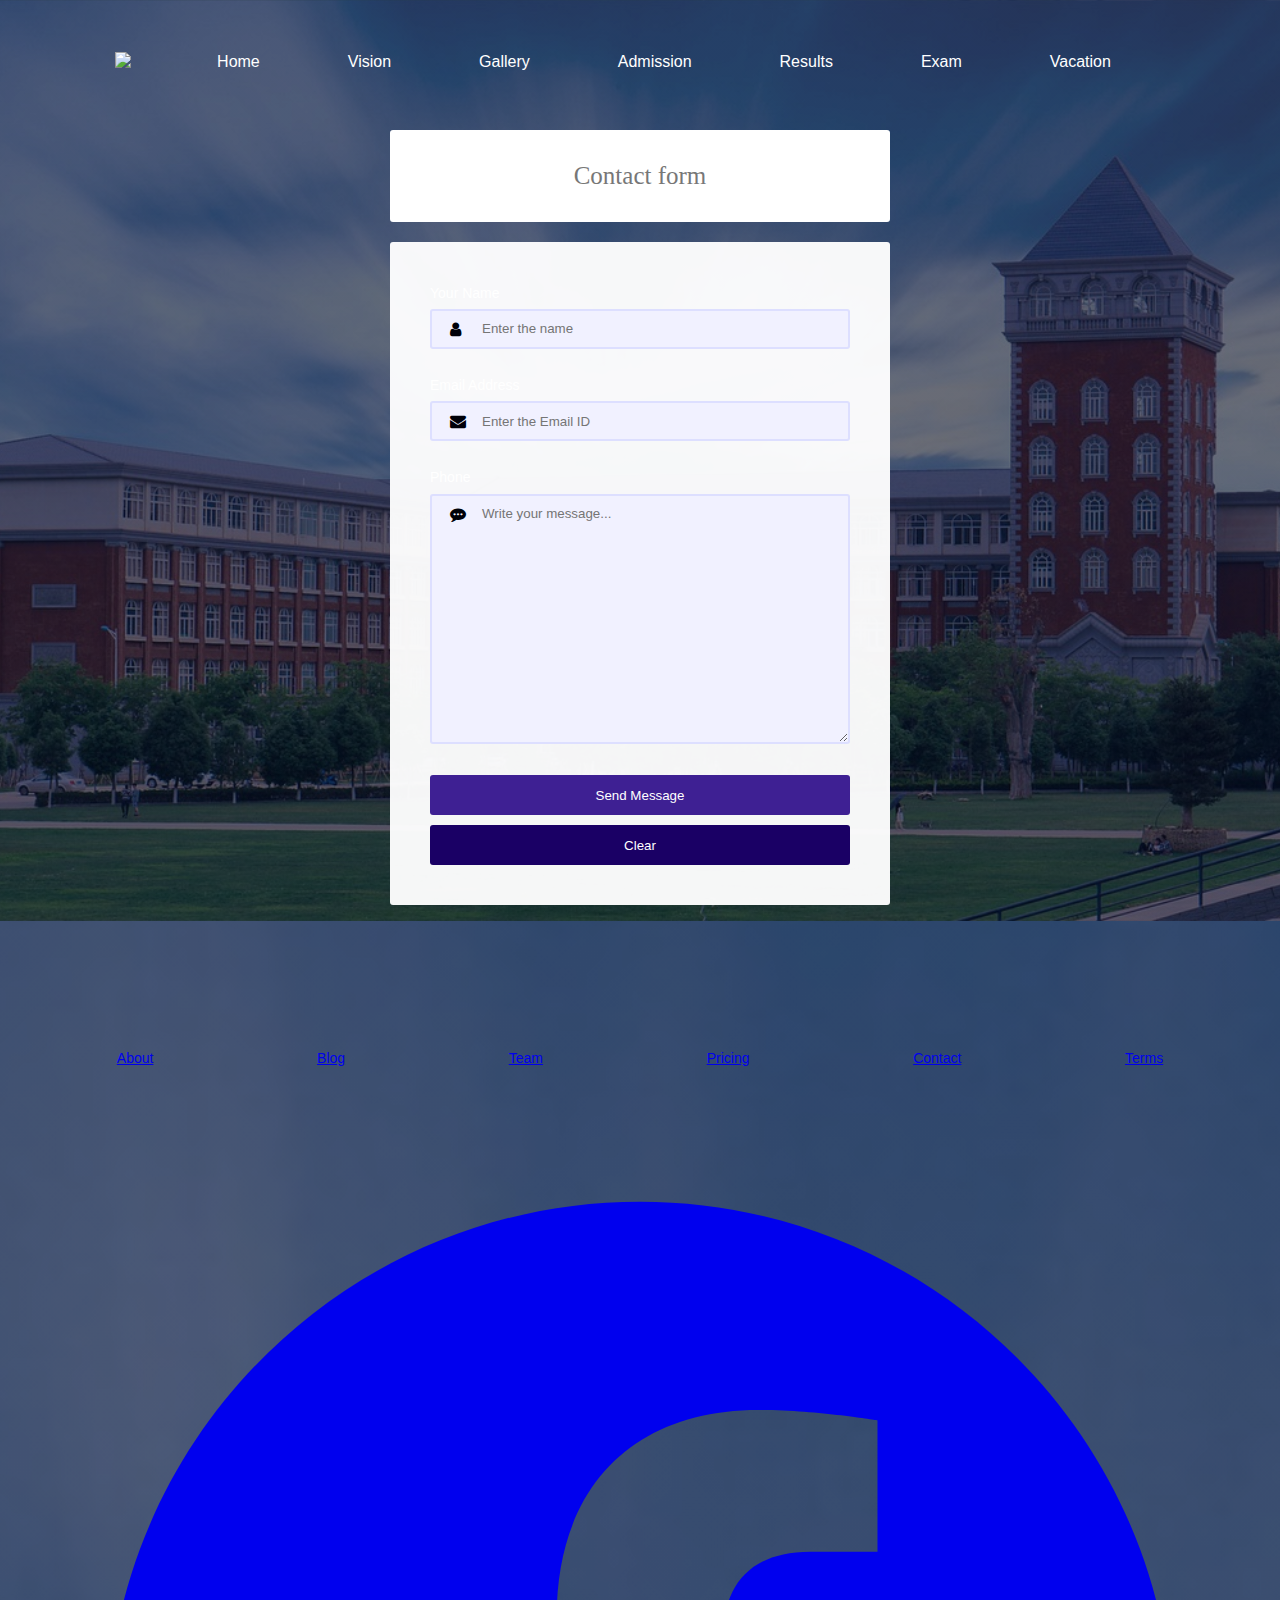
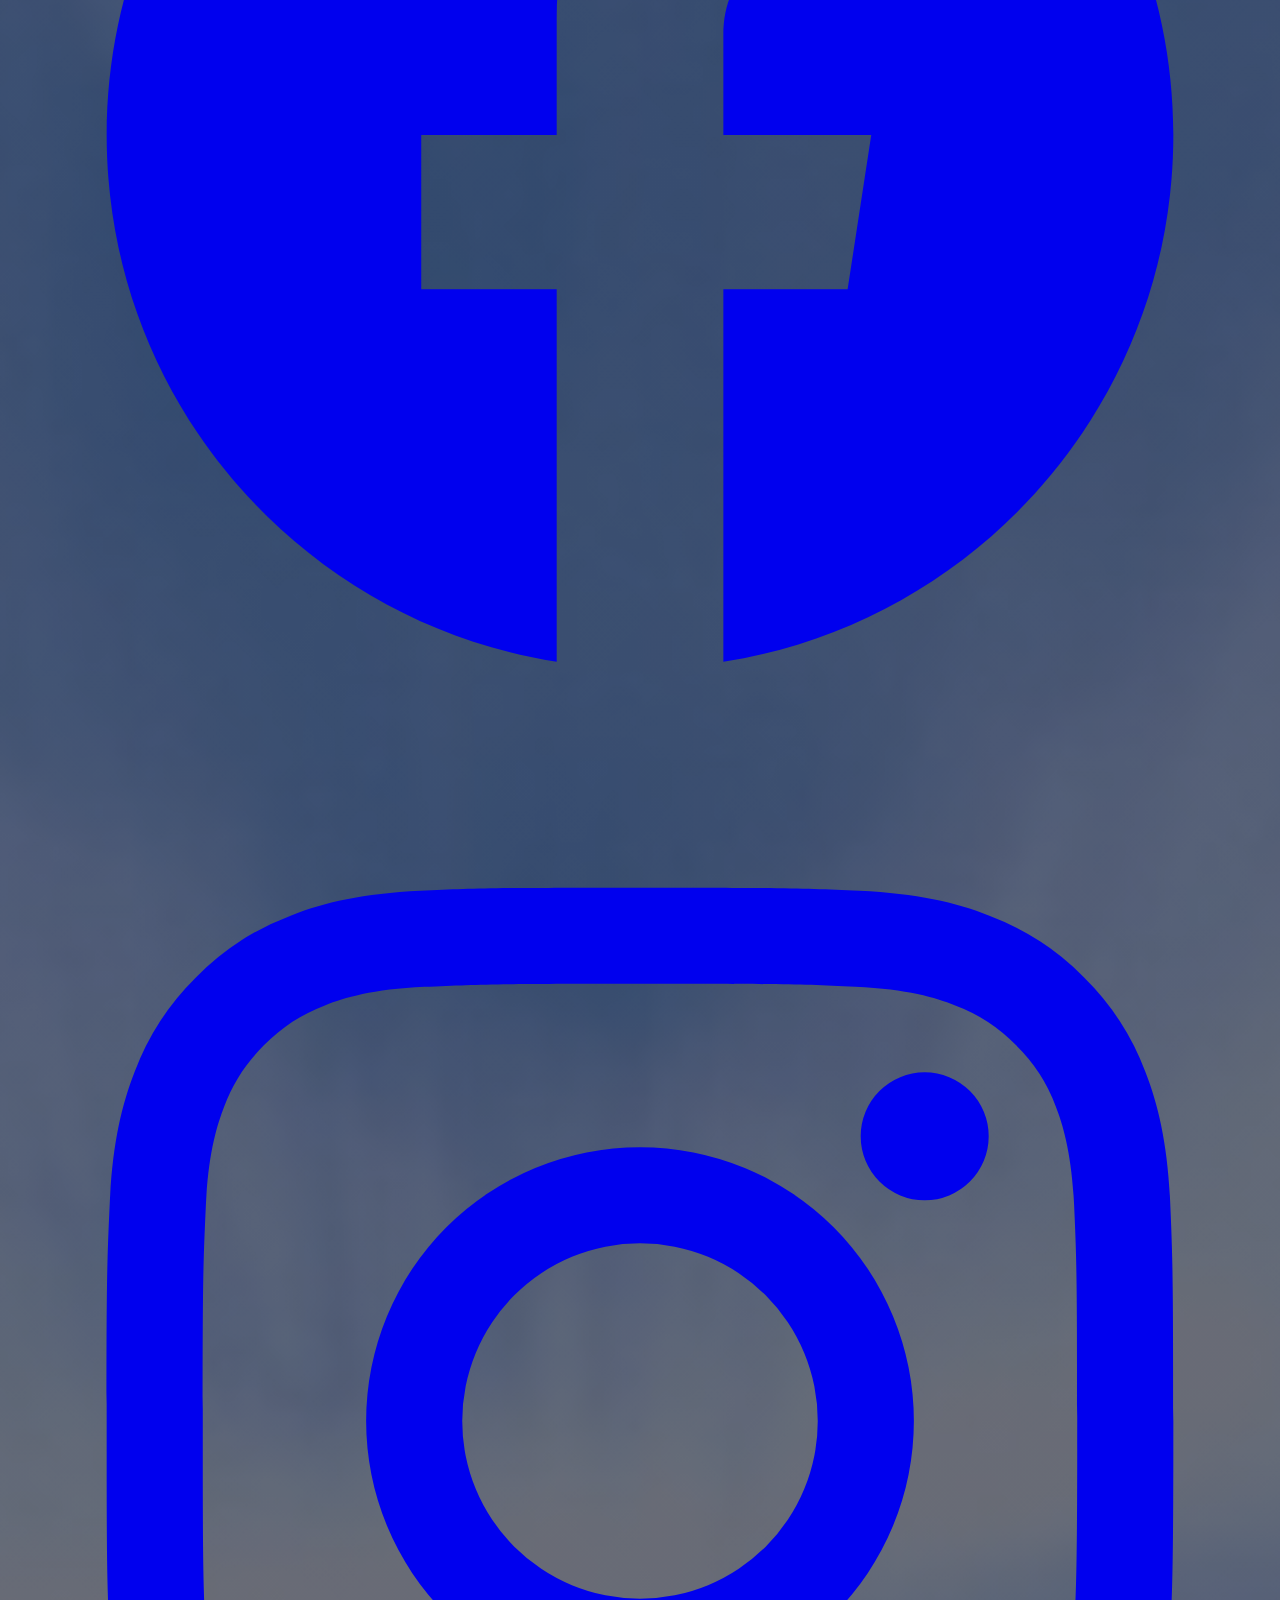
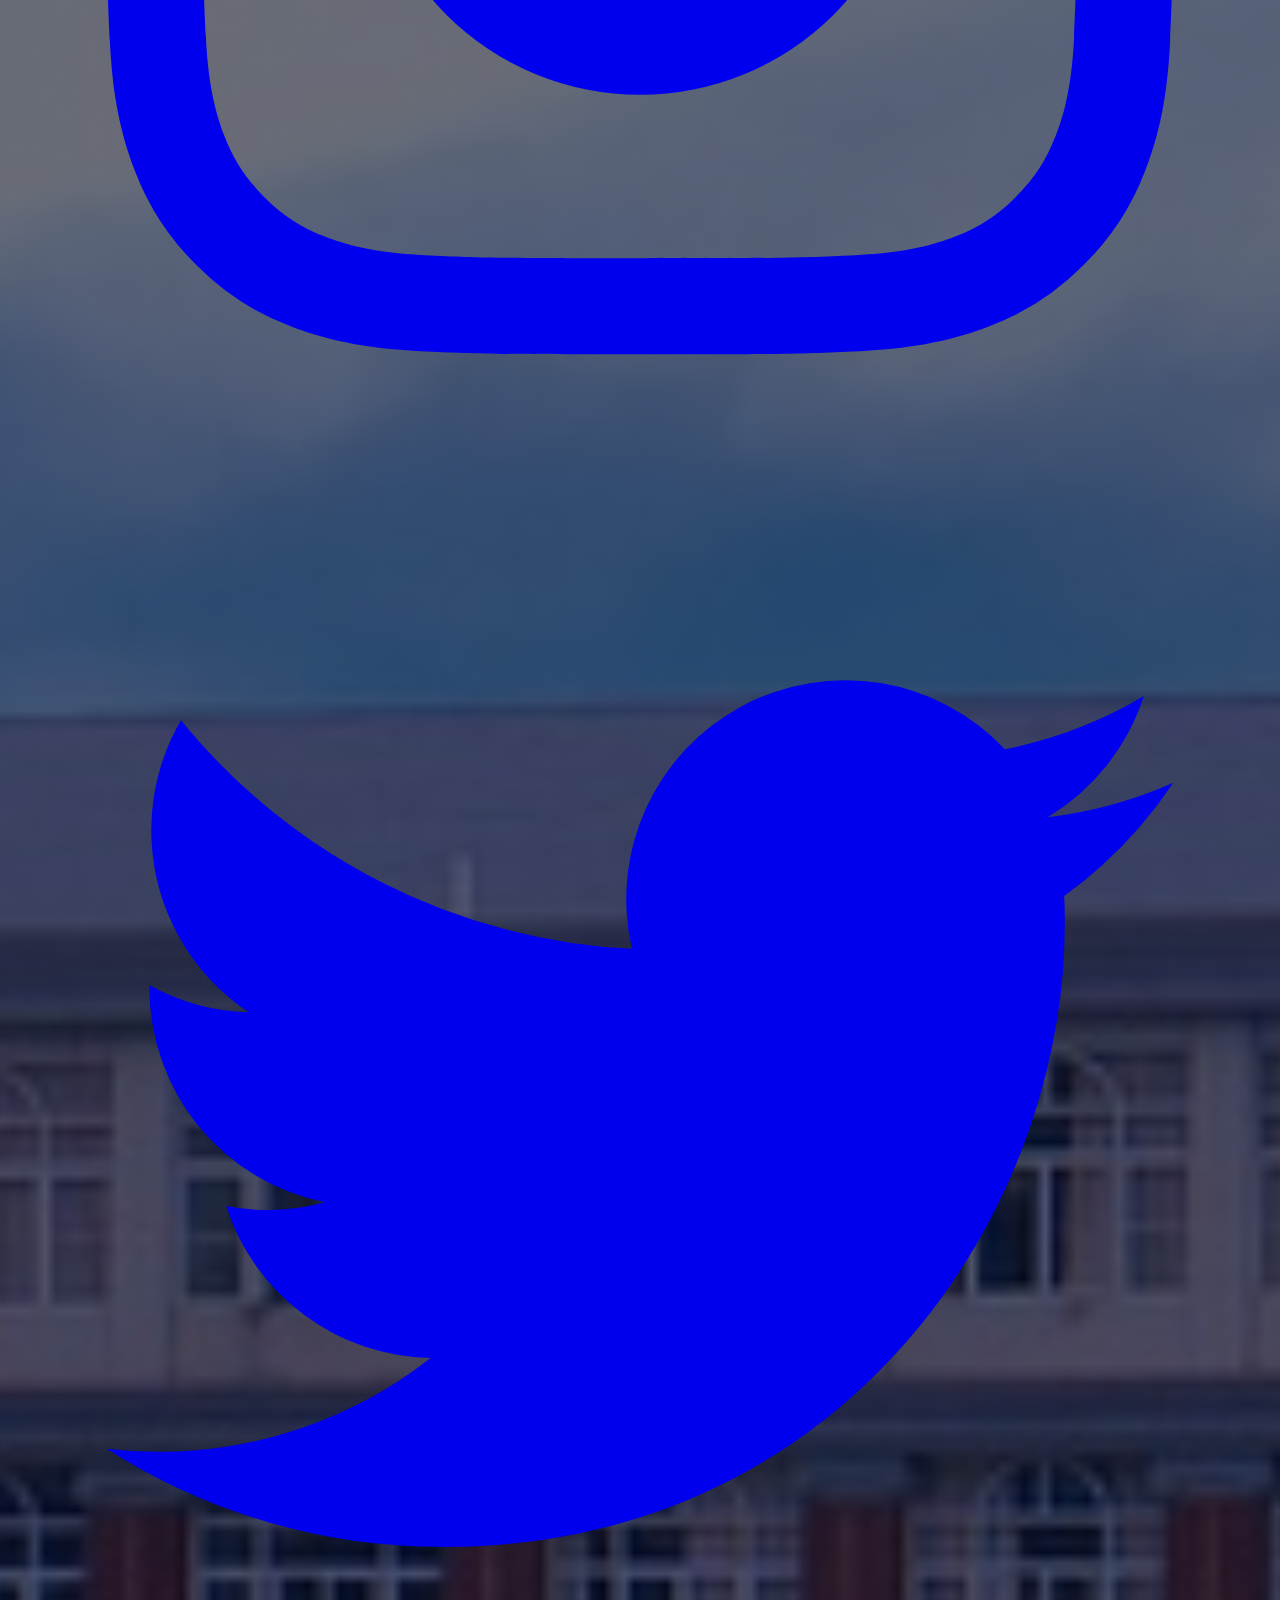
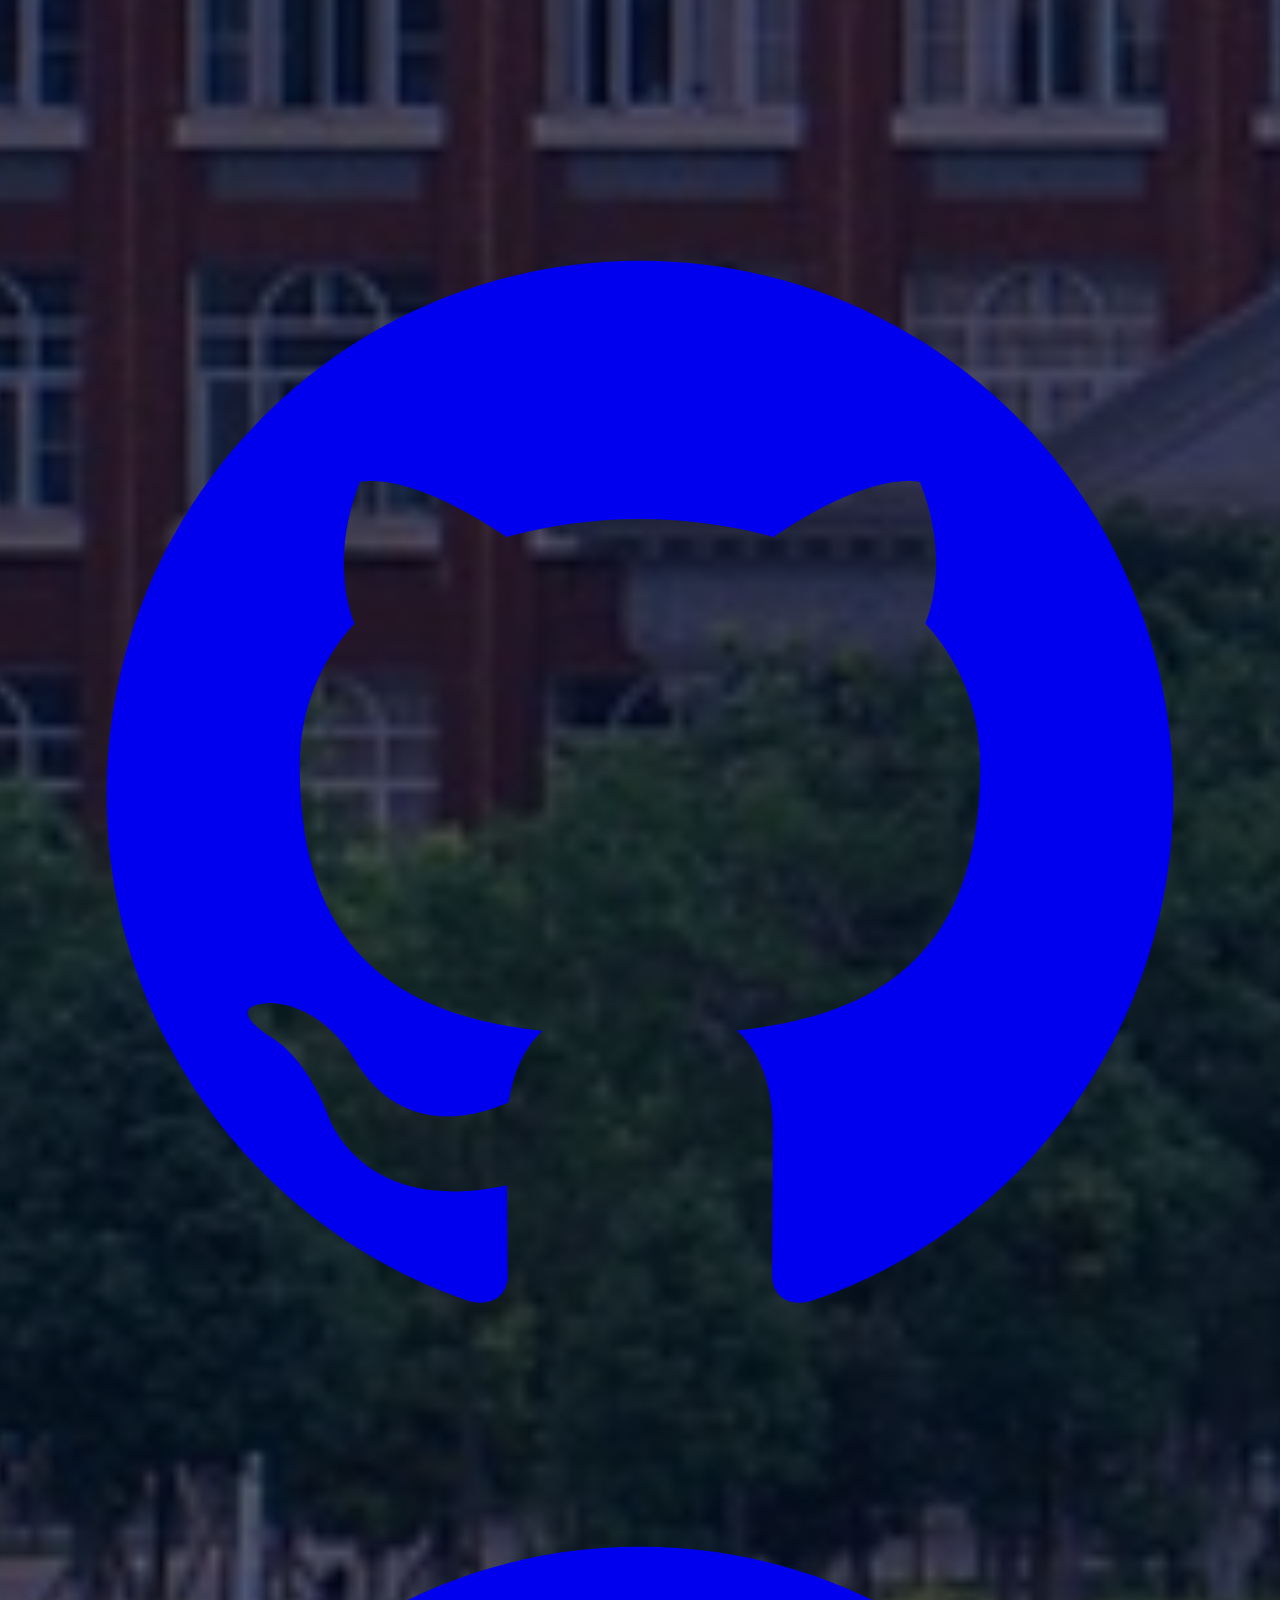
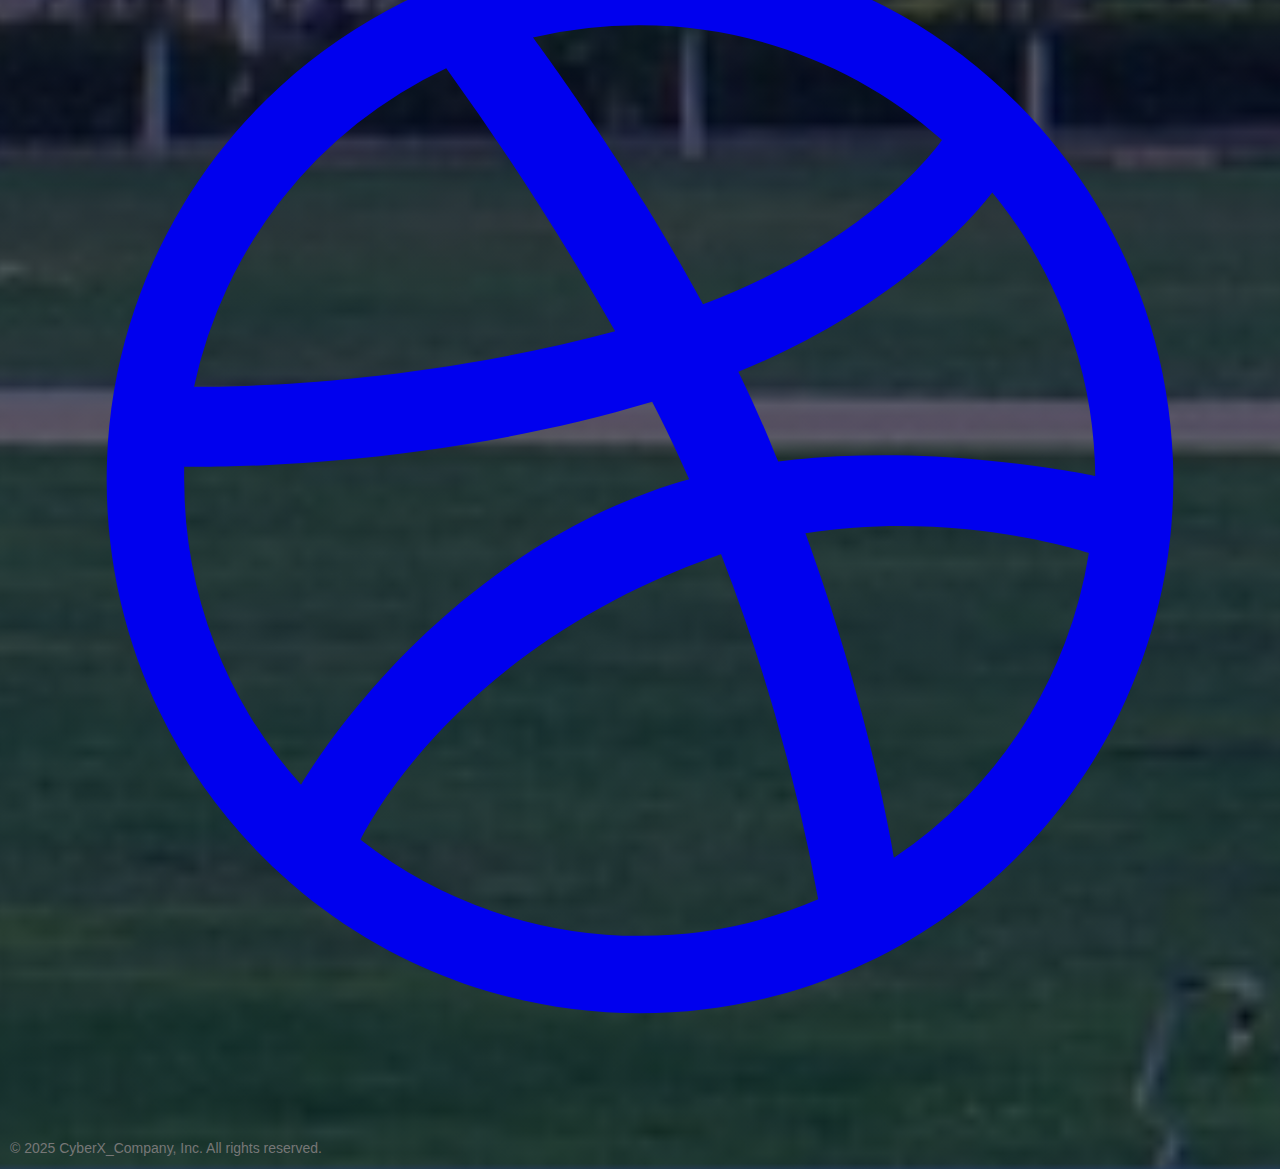
==== ContactUs.html @ 5e007b64 "Add files via upload" ====
<!DOCTYPE html>
<html lang="en">
<head>
    <meta charset="UTF-8">
    <meta http-equiv="X-UA-Compatible" content="IE=edge">
    <meta name="viewport" content="width=device-width, initial-scale=1.0">
    <title>Contact Us </title>
    <link rel="shortcut icon" href="image/favicon.ico" type="image/svg+xml">
    <link rel="stylesheet" href="https://cdnjs.cloudflare.com/ajax/libs/font-awesome/4.7.0/css/font-awesome.min.css">
	<script type="module" src="https://unpkg.com/ionicons@5.5.2/dist/ionicons/ionicons.esm.js"></script>
    <link rel="stylesheet" href="css/contact_style.css">
    <script src="https://cdn.tailwindcss.com"></script>
    <link rel="stylesheet" href="css/styles.css">
    <link rel="stylesheet" href="css/main_style.css">


</head>
<body>
    <section class="header">
        <nav>
            <a href="index.html"><img src="image/logo.png" id="logo-img"></a>
            
            <div class="nav-links" id="navLinks">

                <span class="icon" onclick="hidemenu()">&#10005;</span>
                <ul>
                    <ul class="nav-links">
                        <li> <a href="index.html"></i> Home</a></li>
                        <li><a href="Vision.html">Vision</a></li>
                        <li><a href="PhotoGallery.html">Gallery</a></li>
                        <li><a href="AdmissionGuidelines.html">Admission</a></li>
                        <li><a href="Results.html">Results</a></li>
                        <li><a href="ExaminationTimetable.html">Exam</a></li>
                        <li><a href="VacationandHolidays.html">Vacation</a></li>

                    </ul>
                </ul>
            </div> 
            <span class="icon" onclick="showmenu()">&#9776;</span>
        </nav>
        <div class="wrapper">
		<div class="r_form_wrap">
			
			<div class="title">
				<p>Contact form</p>
			</div>
			
			<!-- Admission from -->
			<div class="r_form">
				<form method="post" onsubmit="sendmail(); reset(); return false;">
					<div class="input_wrap">
						<label for="yourname">Your Name</label>
						<div class="input_item">
							<i class="fa fa-user" id="icon"></i>
							<input type="text" name="your name" class="input" id="yourname" placeholder="Enter the name" required>
						</div>
					</div>
					<div class="input_wrap">
						<label for="emailaddress">Email Address</label>
						<div class="input_item">
							<i class="fa fa-envelope" id="icon"></i>
							<input type="email" name="email address" class="input" id="emailaddress" placeholder="Enter the Email ID" required>
						</div>
					</div>

					<div class="input_wrap">
						<label for="phone">Phone</label>
						<div class="input_item">
							<i class="fa fa-commenting" id="icon"></i>
                            <textarea name="phone" class="mess" id="phone" placeholder="Write your message..." size="500"></textarea>
						</div>
					</div>
					
	
					<input type="submit" class="button" value="Send Message">
					<div ></div>
					<input type="reset" class="clear_ad" value="Clear">
					
				</form>
			</div>
        </div>
        </div>
    </section>

    <div class="none_div"></div>
   

    <!-- Foooter -->
<section class="bg-white">
    <div class="max-w-screen-xl px-4 py-12 mx-auto space-y-8 overflow-hidden sm:px-6 lg:px-8">
        <nav class="flex flex-wrap justify-center -mx-5 -my-2">
            <div class="px-5 py-2">
                <a href="#" class="text-base leading-6 text-gray-500 hover:text-gray-900">
                    About
                </a>
            </div>
            <div class="px-5 py-2">
                <a href="#" class="text-base leading-6 text-gray-500 hover:text-gray-900">
                    Blog
                </a>
            </div>
            <div class="px-5 py-2">
                <a href="#" class="text-base leading-6 text-gray-500 hover:text-gray-900">
                    Team
                </a>
            </div>
            <div class="px-5 py-2">
                <a href="#" class="text-base leading-6 text-gray-500 hover:text-gray-900">
                    Pricing
                </a>
            </div>
            <div class="px-5 py-2">
                <a href="#" class="text-base leading-6 text-gray-500 hover:text-gray-900">
                    Contact
                </a>
            </div>
            <div class="px-5 py-2">
                <a href="#" class="text-base leading-6 text-gray-500 hover:text-gray-900">
                    Terms
                </a>
            </div>
        </nav>
        <div class="flex justify-center mt-8 space-x-6">
            <a href="#" class="text-gray-400 hover:text-gray-500">
                <span class="sr-only">Facebook</span>
                <svg class="w-6 h-6" aria-hidden="true" fill="currentColor" viewBox="0 0 24 24">
                    <path fill-rule="evenodd" d="M22 12c0-5.523-4.477-10-10-10S2 6.477 2 12c0 4.991 3.657 9.128 8.438 9.878v-6.987h-2.54V12h2.54V9.797c0-2.506 1.492-3.89 3.777-3.89 1.094 0 2.238.195 2.238.195v2.46h-1.26c-1.243 0-1.63.771-1.63 1.562V12h2.773l-.443 2.89h-2.33v6.988C18.343 21.128 22 16.991 22 12z" clip-rule="evenodd"></path>
                </svg>
            </a>
            <a href="#" class="text-gray-400 hover:text-gray-500">
                <span class="sr-only">Instagram</span>
                <svg class="w-6 h-6" aria-hidden="true" fill="currentColor" viewBox="0 0 24 24">
                    <path fill-rule="evenodd" d="M12.315 2c2.43 0 2.784.013 3.808.06 1.064.049 1.791.218 2.427.465a4.902 4.902 0 011.772 1.153 4.902 4.902 0 011.153 1.772c.247.636.416 1.363.465 2.427.048 1.067.06 1.407.06 4.123v.08c0 2.643-.012 2.987-.06 4.043-.049 1.064-.218 1.791-.465 2.427a4.902 4.902 0 01-1.153 1.772 4.902 4.902 0 01-1.772 1.153c-.636.247-1.363.416-2.427.465-1.067.048-1.407.06-4.123.06h-.08c-2.643 0-2.987-.012-4.043-.06-1.064-.049-1.791-.218-2.427-.465a4.902 4.902 0 01-1.772-1.153 4.902 4.902 0 01-1.153-1.772c-.247-.636-.416-1.363-.465-2.427-.047-1.024-.06-1.379-.06-3.808v-.63c0-2.43.013-2.784.06-3.808.049-1.064.218-1.791.465-2.427a4.902 4.902 0 011.153-1.772A4.902 4.902 0 015.45 2.525c.636-.247 1.363-.416 2.427-.465C8.901 2.013 9.256 2 11.685 2h.63zm-.081 1.802h-.468c-2.456 0-2.784.011-3.807.058-.975.045-1.504.207-1.857.344-.467.182-.8.398-1.15.748-.35.35-.566.683-.748 1.15-.137.353-.3.882-.344 1.857-.047 1.023-.058 1.351-.058 3.807v.468c0 2.456.011 2.784.058 3.807.045.975.207 1.504.344 1.857.182.466.399.8.748 1.15.35.35.683.566 1.15.748.353.137.882.3 1.857.344 1.054.048 1.37.058 4.041.058h.08c2.597 0 2.917-.01 3.96-.058.976-.045 1.505-.207 1.858-.344.466-.182.8-.398 1.15-.748.35-.35.566-.683.748-1.15.137-.353.3-.882.344-1.857.048-1.055.058-1.37.058-4.041v-.08c0-2.597-.01-2.917-.058-3.96-.045-.976-.207-1.505-.344-1.858a3.097 3.097 0 00-.748-1.15 3.098 3.098 0 00-1.15-.748c-.353-.137-.882-.3-1.857-.344-1.023-.047-1.351-.058-3.807-.058zM12 6.865a5.135 5.135 0 110 10.27 5.135 5.135 0 010-10.27zm0 1.802a3.333 3.333 0 100 6.666 3.333 3.333 0 000-6.666zm5.338-3.205a1.2 1.2 0 110 2.4 1.2 1.2 0 010-2.4z" clip-rule="evenodd"></path>
                </svg>
            </a>
            <a href="#" class="text-gray-400 hover:text-gray-500">
                <span class="sr-only">Twitter</span>
                <svg class="w-6 h-6" aria-hidden="true" fill="currentColor" viewBox="0 0 24 24">
                    <path d="M8.29 20.251c7.547 0 11.675-6.253 11.675-11.675 0-.178 0-.355-.012-.53A8.348 8.348 0 0022 5.92a8.19 8.19 0 01-2.357.646 4.118 4.118 0 001.804-2.27 8.224 8.224 0 01-2.605.996 4.107 4.107 0 00-6.993 3.743 11.65 11.65 0 01-8.457-4.287 4.106 4.106 0 001.27 5.477A4.072 4.072 0 012.8 9.713v.052a4.105 4.105 0 003.292 4.022 4.095 4.095 0 01-1.853.07 4.108 4.108 0 003.834 2.85A8.233 8.233 0 012 18.407a11.616 11.616 0 006.29 1.84"></path>
                </svg>
            </a>
            <a href="#" class="text-gray-400 hover:text-gray-500">
                <span class="sr-only">GitHub</span>
                <svg class="w-6 h-6" aria-hidden="true" fill="currentColor" viewBox="0 0 24 24">
                    <path fill-rule="evenodd" d="M12 2C6.477 2 2 6.484 2 12.017c0 4.425 2.865 8.18 6.839 9.504.5.092.682-.217.682-.483 0-.237-.008-.868-.013-1.703-2.782.605-3.369-1.343-3.369-1.343-.454-1.158-1.11-1.466-1.11-1.466-.908-.62.069-.608.069-.608 1.003.07 1.531 1.032 1.531 1.032.892 1.53 2.341 1.088 2.91.832.092-.647.35-1.088.636-1.338-2.22-.253-4.555-1.113-4.555-4.951 0-1.093.39-1.988 1.029-2.688-.103-.253-.446-1.272.098-2.65 0 0 .84-.27 2.75 1.026A9.564 9.564 0 0112 6.844c.85.004 1.705.115 2.504.337 1.909-1.296 2.747-1.027 2.747-1.027.546 1.379.202 2.398.1 2.651.64.7 1.028 1.595 1.028 2.688 0 3.848-2.339 4.695-4.566 4.943.359.309.678.92.678 1.855 0 1.338-.012 2.419-.012 2.747 0 .268.18.58.688.482A10.019 10.019 0 0022 12.017C22 6.484 17.522 2 12 2z" clip-rule="evenodd"></path>
                </svg>
            </a>
            <a href="#" class="text-gray-400 hover:text-gray-500">
                <span class="sr-only">Dribbble</span>
                <svg class="w-6 h-6" aria-hidden="true" fill="currentColor" viewBox="0 0 24 24">
                    <path fill-rule="evenodd" d="M12 2C6.48 2 2 6.48 2 12s4.48 10 10 10c5.51 0 10-4.48 10-10S17.51 2 12 2zm6.605 4.61a8.502 8.502 0 011.93 5.314c-.281-.054-3.101-.629-5.943-.271-.065-.141-.12-.293-.184-.445a25.416 25.416 0 00-.564-1.236c3.145-1.28 4.577-3.124 4.761-3.362zM12 3.475c2.17 0 4.154.813 5.662 2.148-.152.216-1.443 1.941-4.48 3.08-1.399-2.57-2.95-4.675-3.189-5A8.687 8.687 0 0112 3.475zm-3.633.803a53.896 53.896 0 013.167 4.935c-3.992 1.063-7.517 1.04-7.896 1.04a8.581 8.581 0 014.729-5.975zM3.453 12.01v-.26c.37.01 4.512.065 8.775-1.215.25.477.477.965.694 1.453-.109.033-.228.065-.336.098-4.404 1.42-6.747 5.303-6.942 5.629a8.522 8.522 0 01-2.19-5.705zM12 20.547a8.482 8.482 0 01-5.239-1.8c.152-.315 1.888-3.656 6.703-5.337.022-.01.033-.01.054-.022a35.318 35.318 0 011.823 6.475 8.4 8.4 0 01-3.341.684zm4.761-1.465c-.086-.52-.542-3.015-1.659-6.084 2.679-.423 5.022.271 5.314.369a8.468 8.468 0 01-3.655 5.715z" clip-rule="evenodd"></path>
                </svg>
            </a>
        </div>
        <p class="mt-8 text-base leading-6 text-center text-gray-400">
            © 2025 CyberX_Company, Inc. All rights reserved.        </p>
    </div>
</section>
</body>
<script src=" https://smtpjs.com/v3/smtp.js"></script>
<script>
    function sendmail(){
		Email.send({}).then(
	message => alert("Your Message Is Successful - Team GGU")
);
		}
    </script>
<script>
    var navLinks= document.getElementById("navLinks");

function showmenu(){
    navLinks.style.right="0";
}   
function hidemenu(){
    navLinks.style.right="-200px";
}
</script>

</html>
---- css/contact_style.css ----
/* Cascading Style Sheets */
@font-face {
    font-family: myFirstFont;
    src: url(../Poppins/Poppins-Regular.ttf);
 }
 
    @font-face {
     font-family: bold;
     src: url(../Poppins/Poppins-Bold.ttf);
    }
 *{
    margin: 0;
    padding: 0;
    font-family: myFirstFont; 
    /* border: 1px solid yellow; */
 }
 
    /* Website Scrollerbar */
    body::-webkit-scrollbar {
      width: 5px !important;
      height: 5px !important;
  }
  body::-webkit-scrollbar-track {
      background: #3838387c !important;
  }
  body::-webkit-scrollbar-thumb {
      background-color: #e0120ba4 !important;
      border: 1px solid #ff020279 !important;
      border-radius: 1px !important;
  }
 
  .mess::-webkit-scrollbar {
      width: 5px !important;
      height: 5px !important;
  }
  .mess::-webkit-scrollbar-track {
      background: #3838387c !important;
  }
  .mess::-webkit-scrollbar-thumb {
      background-color: #e0120ba4 !important;
      border: 1px solid #ff020279 !important;
      border-radius: 1px !important;
  }
 
 
 
 .header{
    min-height: 100vh;
    width: 100%;
    background-image: linear-gradient(rgba(4,9,30,0.6),rgba(4,9,30,0.6)),url(../image/background.jpg);
    background-position: center;
    background-size: cover;
    position: relative;
 }
 nav{
    display: flex;
    padding: 2% 6%;
    justify-content: space-between;
    align-items: center;
 }
 nav img{
    width: 150px;
 }
 .nav-links{
    flex: 1;
    text-align: right;
    
 }
 .nav-links ul li{
    list-style: none;
    display: inline-block;
    padding: 8px 12px;
    position: relative;
    
 }
 .nav-links a{
    color: #fff;
    text-decoration: none;
    font-size: 16px;
    
 }
 .nav-links ul li::after{
    content: '';
    width: 0%;
    height: 2px;
    background: #ff0000;
    display: block;
    margin: auto;
    transition: 0.5s;
    
 }
 .nav-links ul li:hover::after{
    width: 100%;
    
 }
 
 .icon{
    display:none;
 }
 
 /* Remove outline of all elements on focus */
 *:focus {
    outline: 0;
 }
 
 body {
    min-height: 100vh;
    width: 100%;
    background-image: linear-gradient(rgba(4,9,30,0.6),rgba(4,9,30,0.6)),url(../image/background.jpg);
    background-position: center;
    background-size: cover;
    position: relative;
    font-family: myFirstFont;
 }
 :root{
 --white: #fff;
 --text-clr: #000024;
 --primary: #3e2093;
 --secondary: #000008;
 /* --secondary: #c0c1d2; */
 --input-bg: #f1f1ff;
 --btn-hvr: #1a0065;
 --tra: rgba(255, 255, 255, 0.959);
 /* --tra: rgba(255, 255, 255, 0.863); */
 --bordcolor:rgba(0, 26, 255, 0.082);
 /* --bordcolor:rgba(51, 61, 148, 0.521); */
 }
 
 *{
 margin: 0;
 padding: 0;
 box-sizing: border-box;
 outline: none;
 font-family: myFirstFont;
 }
 
 body{
 font-size: 14px;
 color: var(--text-clr);
 }
 
 .wrapper{
 width: 100%;
 padding: 0 10px;
 margin-top: 20px;
 display: flex;
 justify-content: center;
 }
 
 .r_form_wrap{
 width: 500px;
 max-width: 100%;
 }
 
 .r_form_wrap .title{
 padding: 25px;
 background: var(--white);
 border-radius: 3px;
 margin-bottom: 20px;
 
 }
 
 .r_form_wrap .title p{
 font-size: 25px;
 text-align: center;
 font-family: bold;
 }
 
 .r_form{
 padding: 40px;
 border-radius: 3px;
 background: var(--tra);
 }
 
 .r_form .input_wrap{
 width: 100%;
 margin-bottom: 25px;
 }
 
 .r_form .input_wrap label{
 display: block;
 margin-bottom: 5px;
 }
 
 .r_form .input_wrap .input_item{
 position: relative;
 width: 100%;
 }
 
 .r_form .input_wrap .input_item .input{
 width: 100%;
 border-radius: 3px;
 height: 40px;
 border: 2px solid var(--input-bg);
 background: var(--input-bg);
 padding: 10px 20px;
 padding-left: 50px;
 transition: 0.5s ease;
 color: var(--secondary);
 border-color: var(--bordcolor);
 }
 
 .r_form .input_wrap .input_item .input:focus{
 border-color: var(--primary);
 }
 
 .r_form .input_wrap .input_item .icon{
 position: absolute;
 top: 12px;
 left: 20px;
 color: var(--secondary);
 font-size: 16px;
 }
 #icon{
 position: absolute;
 top: 12px;
 left: 20px;
 color: var(--secondary);
 font-size: 16px;
 }
 .mess{
 width: 100%;
 border-radius: 3px;
 height: 250px;
 border: 2px solid var(--input-bg);
 background: var(--input-bg);
 padding: 10px 20px;
 padding-left: 50px;
 transition: 0.5s ease;
 color: var(--secondary);
 border-color: var(--bordcolor);
 }
 .mess:focus{
    border-color: var(--primary);
 }
 .button{
 width: 100%;
 border: 0;
 background: var(--primary);
 padding: 10px;
 border-radius: 3px;
 height: 40px;
 color: var(--white);
 cursor: pointer;
 transition: 0.5s ease;
 }
 
 .button:hover{
 border-color: var(--btn-hvr);
 }
 
 .clear_ad{
    margin-top: 10px;
  width: 100%;
  border: 0;
  background: var(--btn-hvr);
  padding: 10px;
  border-radius: 3px;
  height: 40px;
  color: var(--white);
  cursor: pointer;
  transition: 0.5s ease;
  }
  
    .clear_ad:hover{
  background: var(--primary);
  }
 /* Align items to center of the 'div' with the class 'center' */
 .center {
    text-align: center;
 }
 .none_div{
     height: 100px;
     width: 100px;
 }
 
 @media (max-width: 700px) {
 
    *{
        overflow-x: hidden;
        margin: 0;
        padding: 0;
    
    }
 
    #logo-img{
        padding: 10px;
    }
 
    .nav-links ul li{
        display: block;
    }
    .nav-links{
        position: absolute;
        background: #f44336;
        height: 100vh;
        width: 200px;
        top: 0%;
        right: -200px;
        text-align: left;
        z-index: 2;
        transition: 1s;
    }
    .icon{
        display: block;
        color: #fff;
        margin: 10px;
        font-size: 25px;
        cursor: pointer;
    }
    .nav-links ul{
        padding: 30px;
    }
    .container{
        padding: 12px 24px 24px 24px;
        /* padding: 25px; */
        margin: 45px 25px;
    }
    .c_from{
        margin-top: 15px;
    }
    
}
---- css/styles.css ----
:root {
    --primary-color: #2c3e50;
    --secondary-color: #3498db;
    --accent-color: #e74c3c;
    --text-color: #333;
}


* {
    margin: 0;
    padding: 0;
    box-sizing: border-box;
    font-family: 'Segoe UI', sans-serif;
}

.header {
    background: var(--primary-color);
    color: white;
    padding: 1rem;
}

.navbar {
    background: #34495e;
    padding: 1rem;
    position: sticky;
    top: 0;
}

.nav-links {
    display: flex;
    justify-content: center;
    gap: 2rem;
    list-style: none;
}

.nav-links a {
    color: white;
    text-decoration: none;
    transition: color 0.3s;
}

.banner {
    background: linear-gradient(rgba(0,0,0,0.7), rgba(0,0,0,0.7)), url('campus.jpg');
    height: 60vh;
    background-size: cover;
    display: flex;
    align-items: center;
    justify-content: center;
}

.course-grid {
    display: grid;
    grid-template-columns: repeat(auto-fit, minmax(250px, 1fr));
    gap: 2rem;
    padding: 2rem;
}

/* Add more styles for other pages */


body {
    font-family: Arial, sans-serif;
    line-height: 1.6;
}

header {
    background: #002147;
    color: white;
    padding: 1rem;
}

nav {
    display: flex;
    justify-content: space-between;
    align-items: center;
    max-width: 1200px;
    margin: 0 auto;
}

.logo img {
    height: 60px;
}


.nav-links li {
    margin-left: 2rem;
}



main {
    max-width: 1200px;
    margin: 2rem auto;
    padding: 0 1rem;
}

footer {
    background: #002147;
    color: white;
    text-align: center;
    padding: 1rem;
    margin-top: 2rem;
}


/* Responsive Design */
@media (max-width: 768px) {
    .nav-links {
        display: none;
    }
    
    /* Add mobile menu toggle here */
}
/* Sports Page */
.sports-section {
    display: grid;
    grid-template-columns: repeat(auto-fit, minmax(300px, 1fr));
    gap: 2rem;
}

.sport-card {
    border: 1px solid #ddd;
    padding: 1rem;
    border-radius: 8px;
}

/* Contact Page */
.contact-container {
    display: grid;
    grid-template-columns: 1fr 2fr;
    gap: 2rem;
}

.contact-form input,
.contact-form textarea {
    width: 100%;
    margin-bottom: 1rem;
    padding: 0.5rem;
}

/* Achievement Page */
.achievement-grid {
    display: grid;
    grid-template-columns: repeat(auto-fit, minmax(250px, 1fr));
    gap: 1.5rem;
}

.achievement-card {
    text-align: center;
    padding: 1rem;
    background: #f9f9f9;
}
---- css/main_style.css ----
/* Cascading Style Sheets */

 *{
    margin: 0;
    padding: 0;
    /* border: 1px solid yellow; */
}

@font-face {
    font-family: myFirstFont;
    src: url(../Poppins/Poppins-Regular.ttf);
}
    @font-face {
    font-family: bold;
    src: url(../Poppins/Poppins-Bold.ttf);
}

@font-face {
    font-family: secound;
    src: url(../Poppins/Poppins-Bold.ttf);
}

h1{
    font-family: bold;
}

body{
    font-family: myFirstFont,Verdana, Geneva, Tahoma, sans-serif;
    cursor:default;
}

    /* Website Scrollerbar */
    body::-webkit-scrollbar {
        width: 5px !important;
        height: 5px !important;
    }
    body::-webkit-scrollbar-track {
        background: #3838387c !important;
    }
    body::-webkit-scrollbar-thumb {
        background-color: #e0120ba4 !important;
        border: 1px solid #ff020279 !important;
        border-radius: 1px !important;
    }

.header{
    min-height: 100vh;
    width: 100%;
    background-image: linear-gradient(rgba(4,9,30,0.6),rgba(4,9,30,0.6)),url(../image/background.jpg);
    background-position: center;
    background-size: cover;
    position: relative;
}
nav{
    display: flex;
    padding: 2% 6%;
    justify-content: space-between;
    align-items: center;
}
nav img{
    width: 150px;
}
.nav-links{
    flex: 1;
    text-align: right;
    
}
.nav-links ul li{
    list-style: none;
    display: inline-block;
    padding: 8px 12px;
    position: relative;
    
}
.nav-links a{
    color: #fff;
    text-decoration: none;
    font-size: 16px;
    
}
.nav-links ul li::after{
    content: '';
    width: 0%;
    height: 2px;
    background: #ff0000;
    display: block;
    margin: auto;
    transition: 0.5s;
    
}
.nav-links ul li:hover::after{
    width: 100%;
    
}
.text-box{
    width: 90%;
    color: #fff;
    position:absolute;
    top: 30%;
    left: 50%;
    transform: translate(-50%,50%);
    text-align: center;
}
.text-box h1{
    font-size: 62px;
    font-weight: bold;

}
.text-box p{
    margin: 10px 0 40px;
    font-size: 14px;
    color: #fff;
    
}
.hero-btn{
    display: inline-block;
    text-decoration: none;
    color: yellow;
    border: 2px solid yellow;
    padding: 12px 34px;
    font-size: 13px;
    background: transparent;
    position: relative;
    cursor: pointer;
    border-radius: 5px;
}
.hero-btn:hover{
    color: black;
    border: 2px solid yellow;
    background:yellow;
    transition: 0.5s;
}

.icon{
    display:none;
}

/* Course */

 .course{
    width: 90%;
    margin: auto;
    text-align: center;
    padding-top: 100px;
}
h1{
    font-size: 46px;
    font-weight: 300;
}
p{
    color:#777;
    font-size: 14px;
    font-weight: 300;
    line-height: 22px;
    padding: 10px;
}
.row{
    margin-top: 5%;
    display: flex;
    justify-content: space-between;
}
.course-col{
    flex-basis: 31%;
    background: #fff3f3;
    border-radius: 10px;
    margin-bottom:5%;
    padding: 20px 12px;
    box-sizing: border-box;
    transition: 0.5s;
}
h3{
    text-align: center;
    font-weight: 600;
    margin: 10px 0px;
}
.course-col:hover{
    box-shadow: 10px 10px 24px 0px rgba(0,0,0,0.4);
}


    /*Campus*/


.campus{
    width: 80%;
    margin: auto;
    text-align: center;
    padding-top: 50px;
}
.campus-col{
    flex-basis: 32%;
    border-radius: 10px;
    margin-bottom: 30px;
    position: relative;
    overflow: hidden;
}
.campus-col img{
    width: 100%;
    display: block;
}
.layer{
    background: transparent;
    height: 100%;
    width: 100%;
    position: absolute;
    top: 0%;
    left: 0%;
    transition: 0.5s;
}

.layer:hover{
    background: rgba(0, 245, 253, 0.534);

    /* rgba(253, 0, 0, 0.7); */
}

.layer h3{
    width: 100%;
    font-weight: 500;
    color: #fff;
    font-size: 26px;
    bottom: 0%;
    left: 50%;
    transform: translate(-50%);
    position: absolute;
    opacity: 0;
    transition: 0.5s;
}

.layer:hover h3{
    opacity: 1;
    bottom: 49%;
}

/* Facilities */

.facilities{
    width: 80%;
    margin: auto;
    text-align: center;
    padding-top: 50px;
}

.facilities-col{
    flex-basis: 31%;
    border-radius: 10px;
    margin-bottom: 5%;
    text-align: left;
}
.facilities-col img{
    width: 100%;
    border-radius: 10px;
    transition: 0.5s;
}
.facilities-col p{
    padding: 0%;
}

.facilities-col h3{
    margin-top: 16px;
    margin-bottom: 15px;
    text-align: left;
}

.facilities-col img:hover{
    box-shadow: 3.5px 5px 15px 10px rgba(0, 0, 0, 0.308);
}

/* Call To Action */

.ctn{
    margin: 100px auto;
    width: 80%;
    background-image: linear-gradient(rgba(0,0,0,0.5),rgba(0,0,0,0.5)), url(../image/banner_ggu.jpg);
    background-position: center;
    background-size: cover;
    border-radius: 10px;
    text-align: center;
    padding: 100px 0;
    transition: 0.5s;
}
.ctn h1{
    color: #fff;
    margin-bottom: 40px;
    padding: 0;
}
.ctn:hover{
    margin: 100px auto;
    width: 80%;
    background-image:linear-gradient(rgba(0,0,0,0.3),rgba(0,0,0,0.3)),url(../image/banner_ggu.jpg);
    background-position: center;
    background-size: cover;
    border-radius: 10px;
    padding: 100px 0;
    box-shadow: 10px 10px 24px 0px rgba(0, 0, 0, 0.664);
}


/* Footer */

.footer{
    width: 100%;
    text-align: center;
    padding: 30px 0;
    margin-top: -50px;
}

.footer h4{
    margin-bottom: 25px;
    margin-top: 20px;
    font-weight: 600;
} 

/* Media query for responsive */

@media (max-width: 700px) {

    *{
        overflow-x: hidden;
        margin: 0;
        padding: 0;
    
    }
    #logo-img {
        max-width: 150px;
        height: auto;
    }
    
    
    .text-box h1{
       font-size: 30px;
       font-weight: bold;
    }
    .text-box p{
        font-size: 12px;
    }
    .nav-links ul li{
        display: block;
    }
    .nav-links{
        position: absolute;
        background: #f44336;
        height: 100vh;
        width: 200px;
        top: 0%;
        right: -200px;
        text-align: left;
        z-index: 2;
        transition: 1s;
    }
    .icon{
        display: block;
        color: #fff;
        margin: 10px;
        font-size: 25px;
        cursor: pointer;
    }
    .nav-links ul{
        padding: 30px;
    }

    /*Course in Media query*/
   
    .course-col{
        margin: 10px 10px;
    }
    .row{
        flex-direction: column;  
    }   
    .course-col:hover{
        box-shadow: 3px 3px 0.5px 0.5px rgba(0, 0, 0, 0.486);
    }
        /* Facilities */
    .facilities-col img:hover{
        box-shadow:none;
    }

    /* Call To Action in Media query*/
    .ctn h1{
        font-size: 24px;
    }
}

/* Media query is Close*/
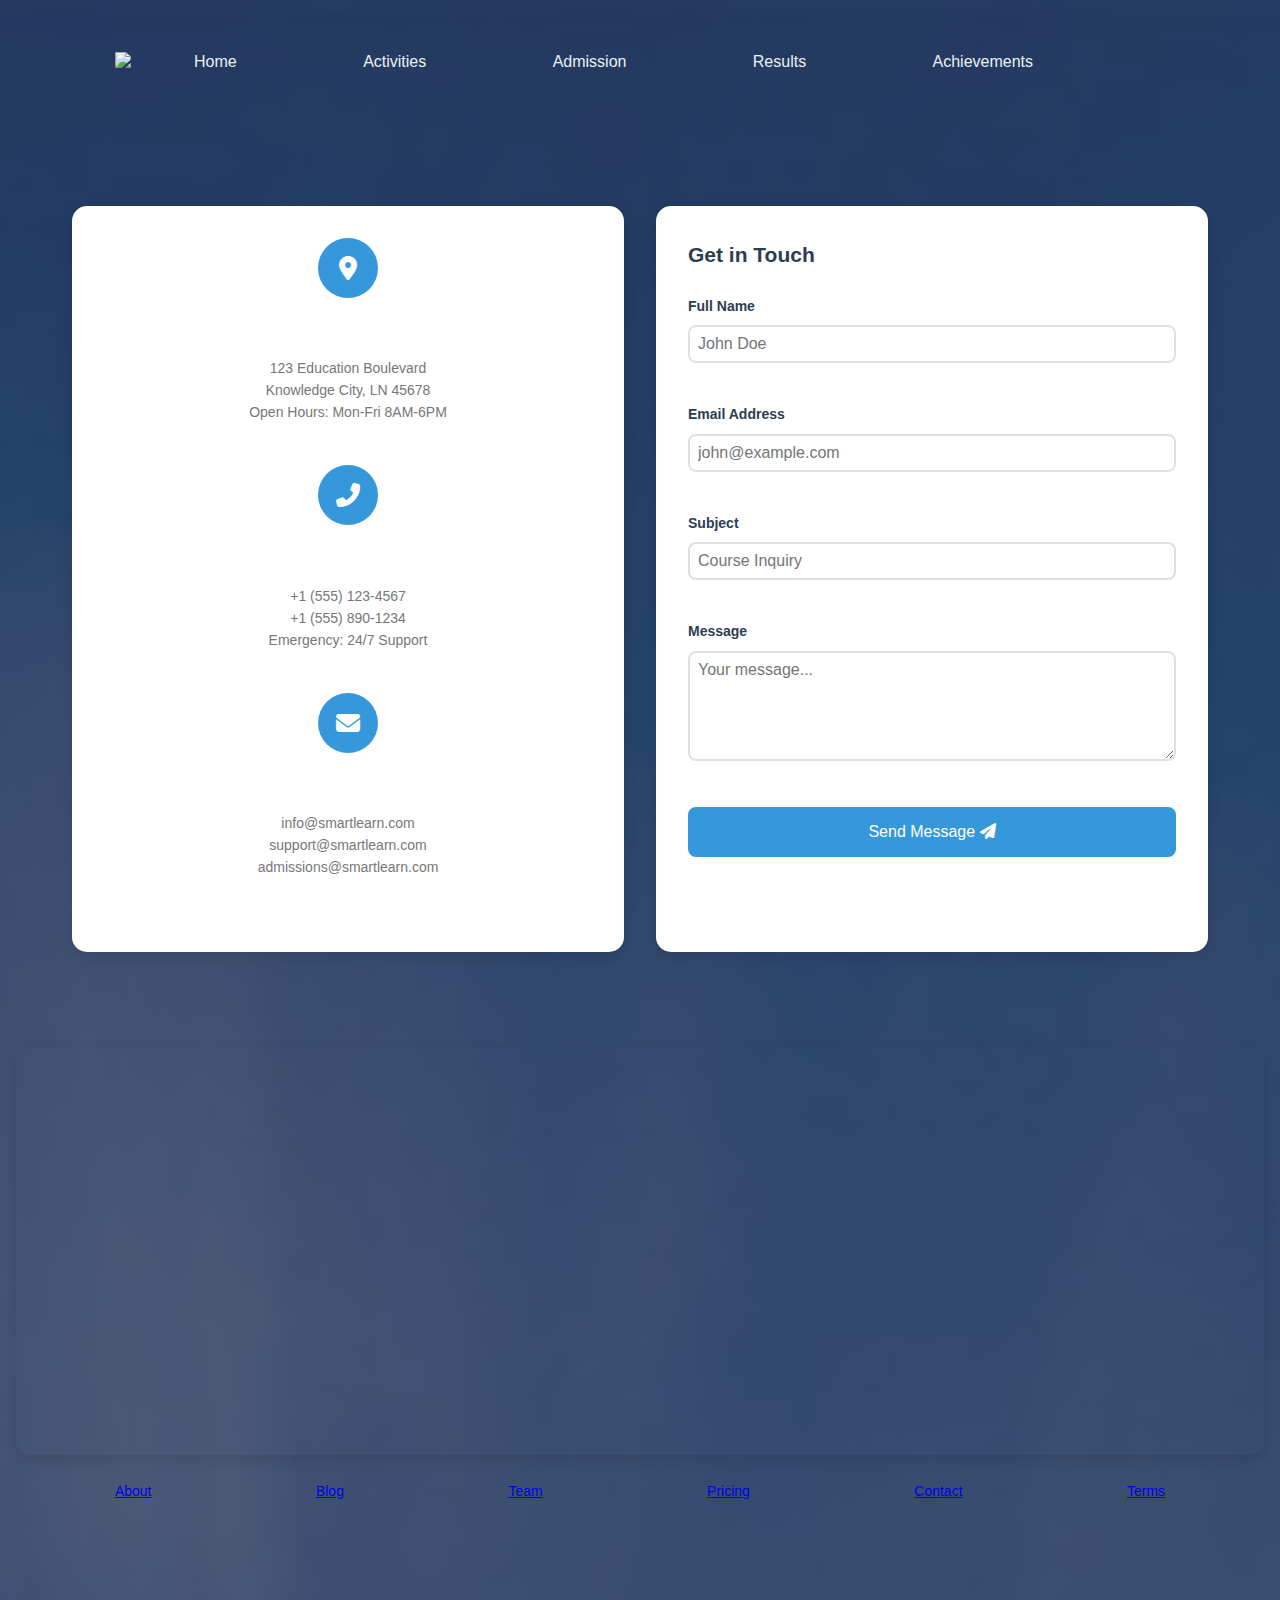
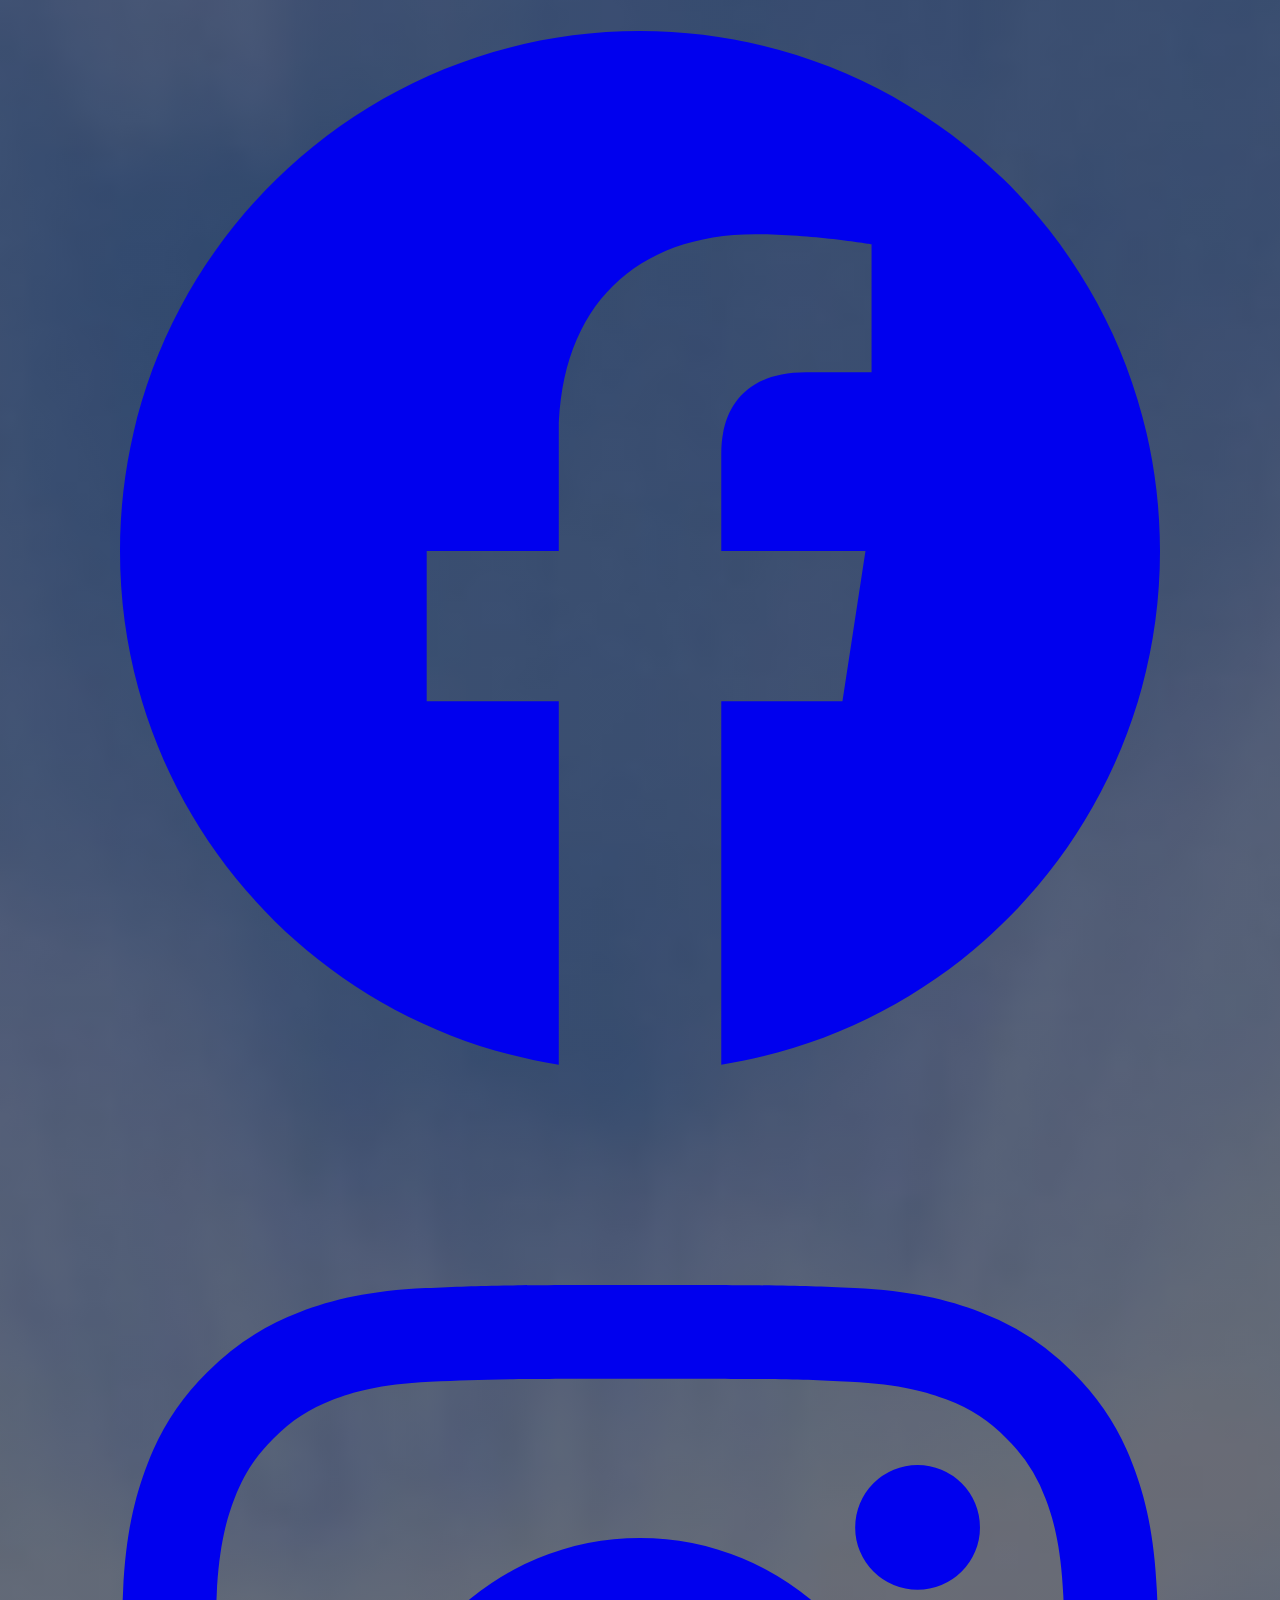
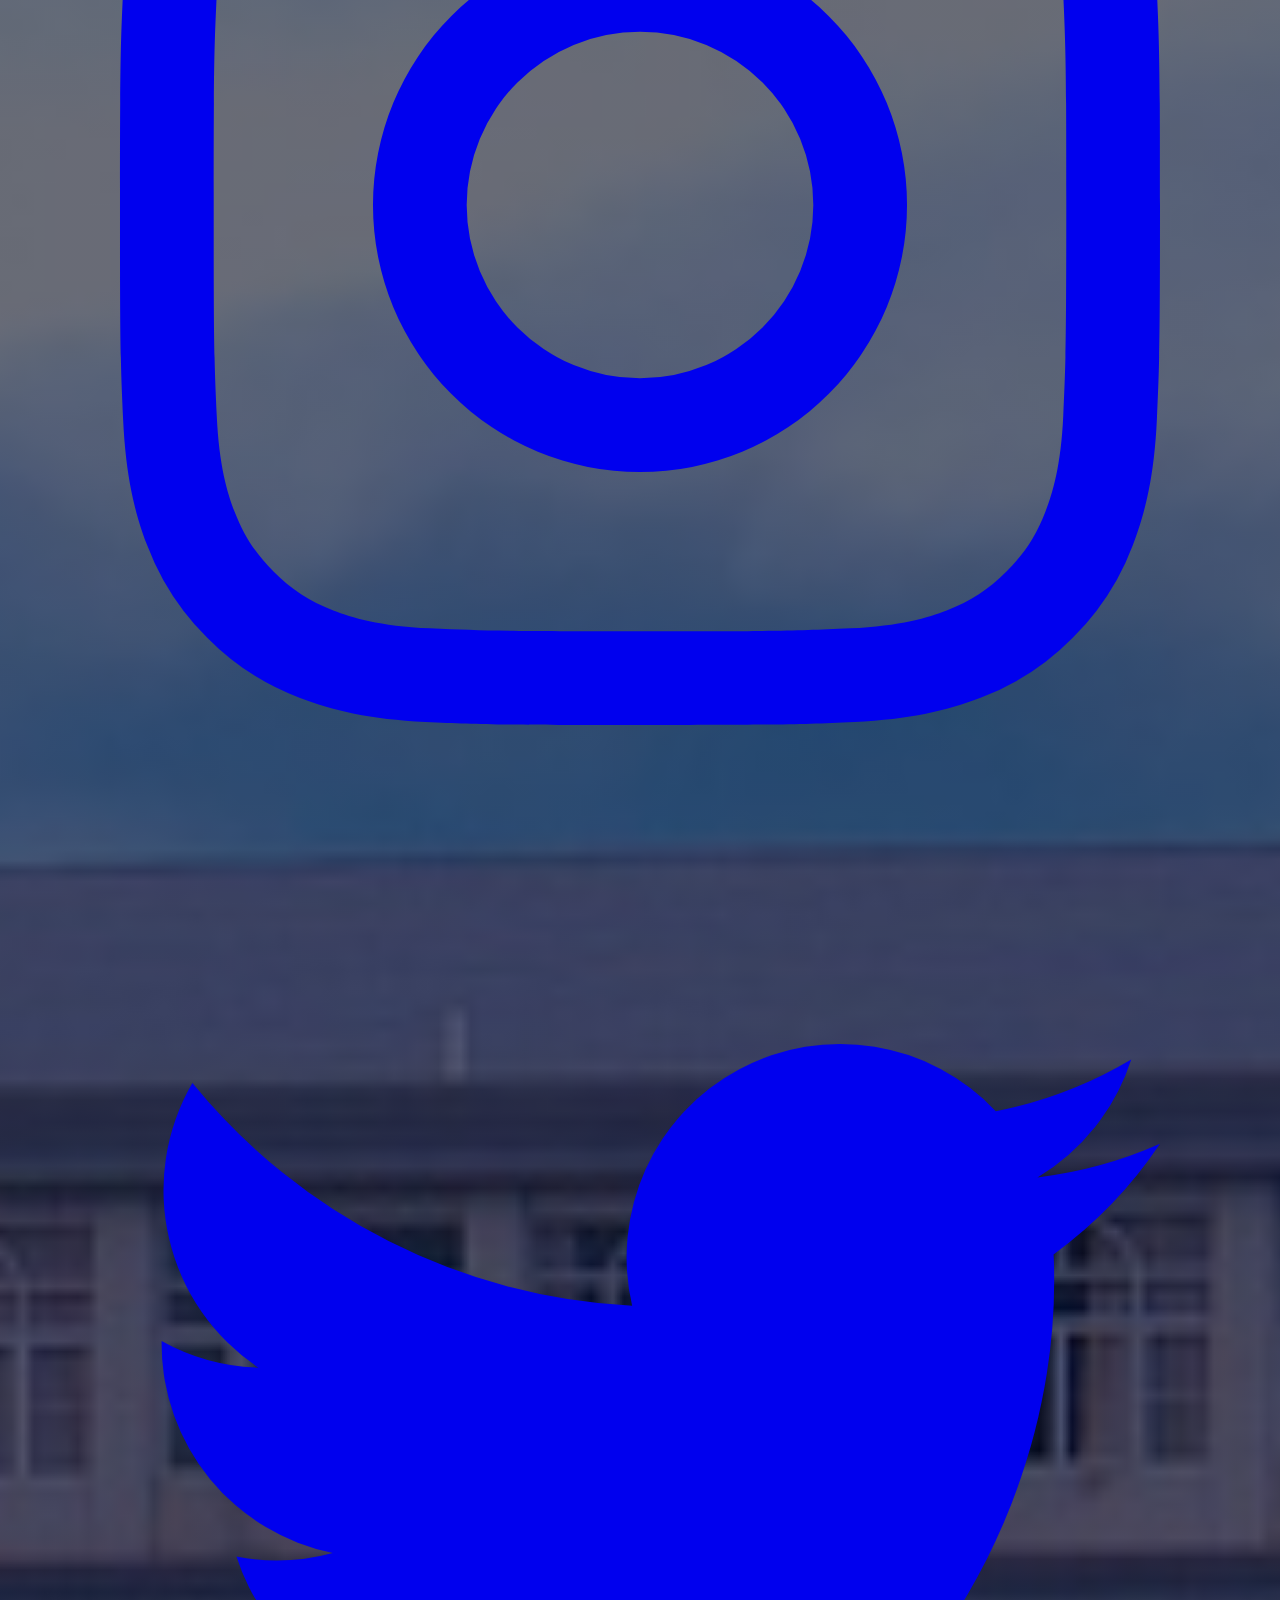
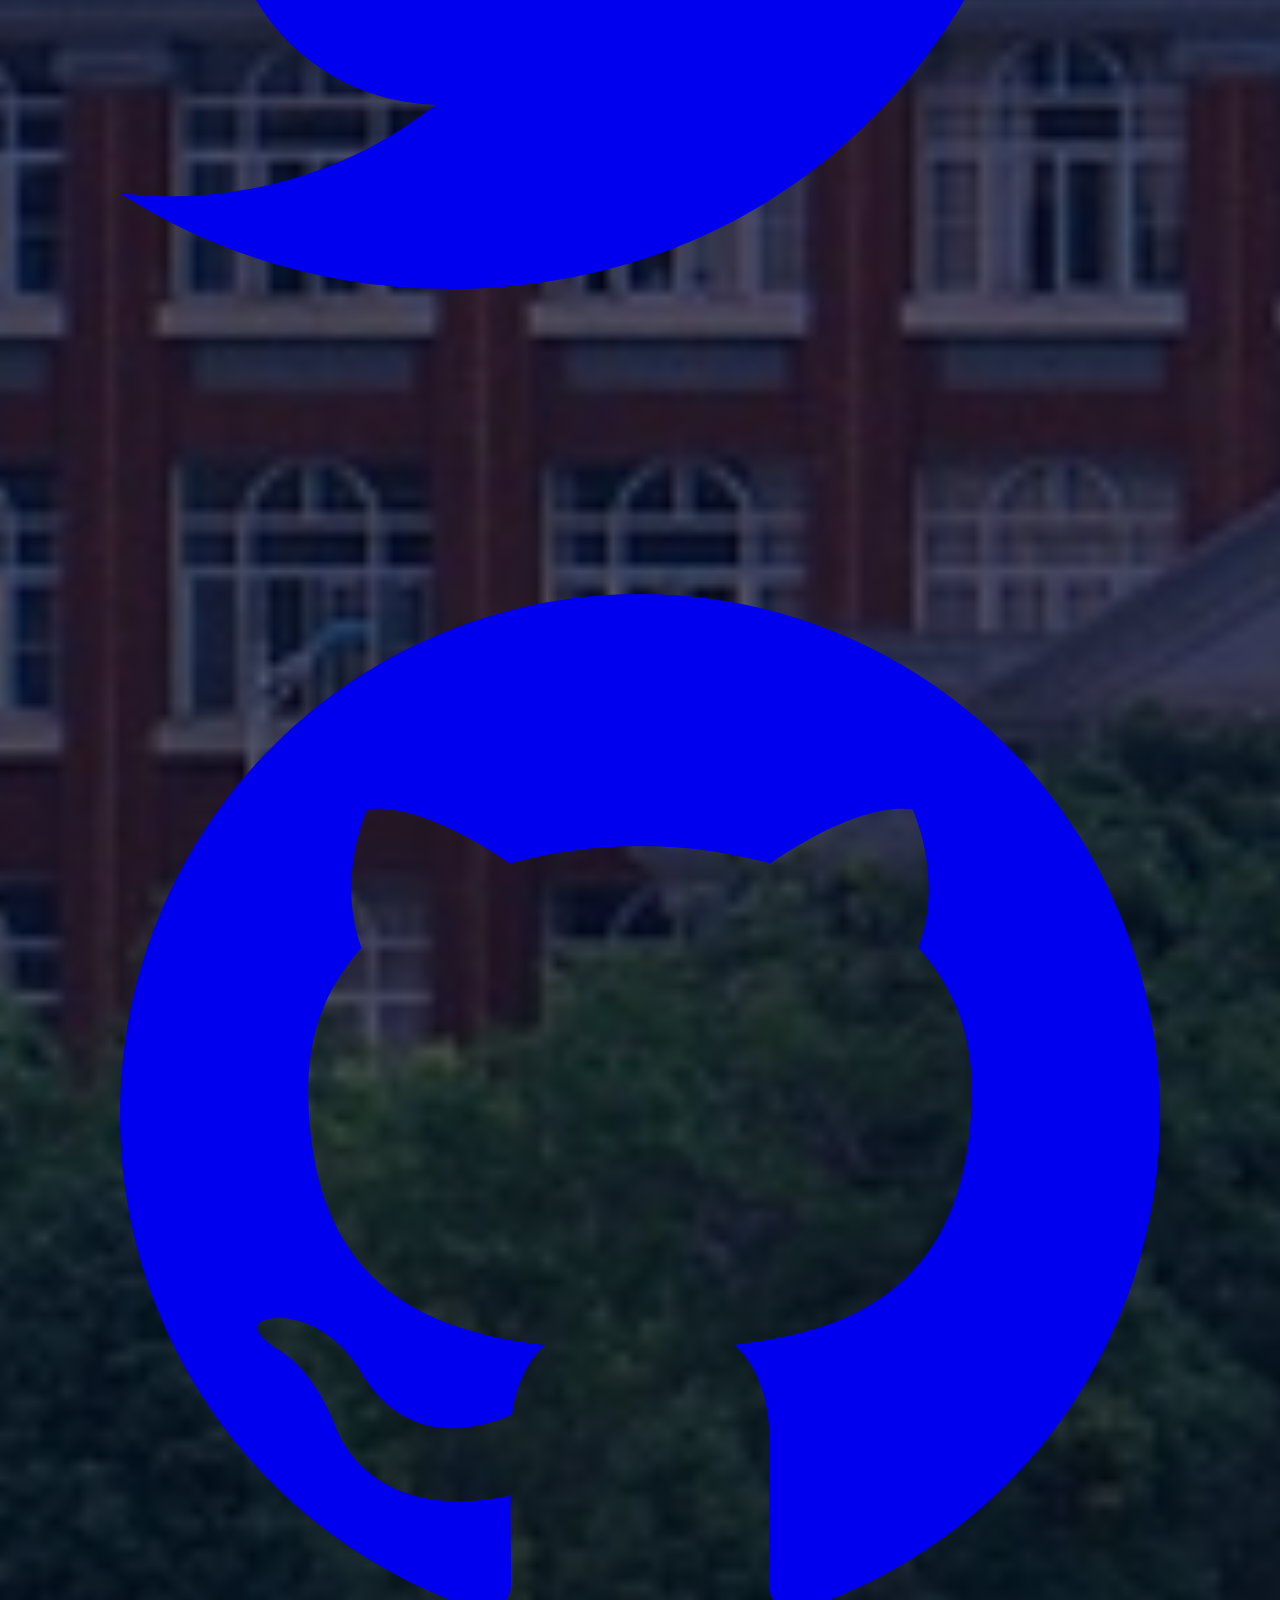
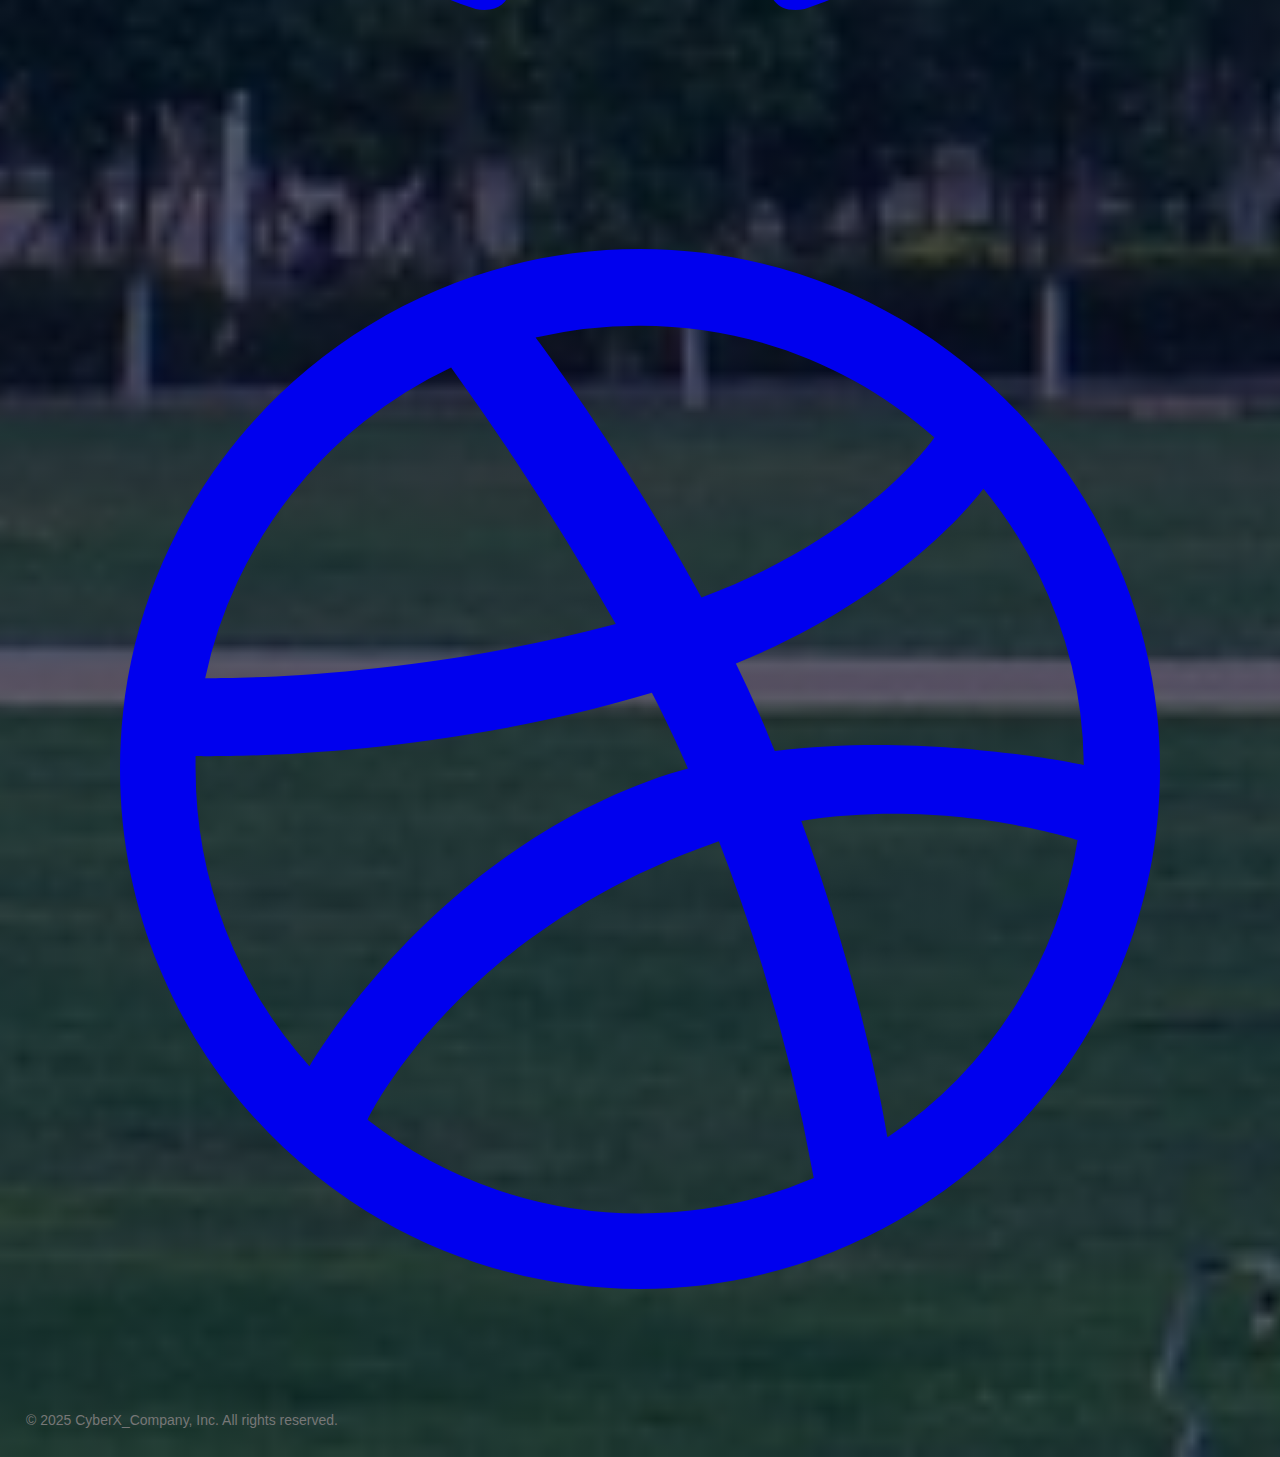
==== commit b3bbdc13: "Update ContactUs.html" ====
--- a/ContactUs.html
+++ b/ContactUs.html
@@ -14,76 +14,345 @@
     <link rel="stylesheet" href="css/main_style.css">
 
 
+
+<style>
+    /* Base Styles */
+    * {
+        margin: 0;
+        padding: 0;
+        box-sizing: border-box;
+        font-family: 'Segoe UI', Tahoma, Geneva, Verdana, sans-serif;
+    }
+
+    body {
+        background: linear-gradient(135deg, #f8f9fa 0%, #e9ecef 100%);
+        line-height: 1.6;
+    }
+
+    /* Navigation */
+    .navbar {
+        background: #2c3e50;
+        padding: 1rem 2rem;
+        box-shadow: 0 2px 10px rgba(0,0,0,0.1);
+    }
+
+    .nav-links {
+        display: flex;
+        justify-content: space-between;
+        align-items: center;
+        max-width: 1200px;
+        margin: 0 auto;
+    }
+
+    .nav-links a {
+        color: #ecf0f1;
+        text-decoration: none;
+        padding: 0.8rem 1.2rem;
+        border-radius: 5px;
+        transition: all 0.3s ease;
+    }
+
+    .nav-links a:hover {
+        background: #34495e;
+        transform: translateY(-2px);
+    }
+
+    /* Contact Container */
+    .contact-container {
+        max-width: 1200px;
+        margin: 4rem auto;
+        padding: 2rem;
+        display: grid;
+        grid-template-columns: repeat(auto-fit, minmax(300px, 1fr));
+        gap: 2rem;
+    }
+
+    /* Contact Cards */
+    .contact-card {
+        background: white;
+        padding: 2rem;
+        border-radius: 15px;
+        box-shadow: 0 5px 15px rgba(0,0,0,0.1);
+        transition: transform 0.3s ease;
+    }
+
+    .contact-card:hover {
+        transform: translateY(-5px);
+    }
+
+    .contact-info {
+        text-align: center;
+        margin-bottom: 2rem;
+    }
+
+    .icon-wrapper {
+        width: 60px;
+        height: 60px;
+        background: #3498db;
+        border-radius: 50%;
+        margin: 0 auto 1rem;
+        display: flex;
+        align-items: center;
+        justify-content: center;
+    }
+
+    .icon-wrapper i {
+        color: white;
+        font-size: 1.5rem;
+    }
+
+    /* Contact Form */
+    .contact-form {
+        background: white;
+        padding: 2rem;
+        border-radius: 15px;
+        box-shadow: 0 5px 15px rgba(0,0,0,0.1);
+    }
+
+    .form-group {
+        margin-bottom: 1.5rem;
+    }
+
+    label {
+        display: block;
+        margin-bottom: 0.5rem;
+        color: #2c3e50;
+        font-weight: 600;
+    }
+
+    input, textarea {
+        width: 100%;
+        padding: 0.8rem;
+        border: 2px solid #e0e0e0;
+        border-radius: 8px;
+        font-size: 1rem;
+        transition: border-color 0.3s ease;
+    }
+
+    input:focus, textarea:focus {
+        outline: none;
+        border-color: #3498db;
+    }
+
+    button {
+        background: #3498db;
+        color: white;
+        padding: 1rem 2rem;
+        border: none;
+        border-radius: 8px;
+        cursor: pointer;
+        font-size: 1rem;
+        transition: all 0.3s ease;
+        width: 100%;
+    }
+
+    button:hover {
+        background: #2980b9;
+        transform: translateY(-2px);
+        box-shadow: 0 5px 15px rgba(52,152,219,0.3);
+    }
+
+    /* Map Section */
+    .map-section {
+        margin-top: 3rem;
+        border-radius: 15px;
+        overflow: hidden;
+        box-shadow: 0 5px 15px rgba(0,0,0,0.1);
+    }
+
+    
+    /* Footer */
+    footer {
+        background: #2c3e50;
+        color: #ecf0f1;
+        padding: 2rem;
+        margin-top: 4rem;
+    }
+
+    .footer-content {
+        max-width: 1200px;
+        margin: 0 auto;
+        display: grid;
+        grid-template-columns: repeat(auto-fit, minmax(250px, 1fr));
+        gap: 2rem;
+    }
+
+    .footer-section h3 {
+        color: #3498db;
+        margin-bottom: 1rem;
+    }
+
+    .footer-section a {
+        color: #bdc3c7;
+        text-decoration: none;
+        display: block;
+        margin: 0.5rem 0;
+        transition: color 0.3s ease;
+    }
+
+    .footer-section a:hover {
+        color: #3498db;
+    }
+
+    .social-links {
+        display: flex;
+        gap: 1rem;
+        margin-top: 1rem;
+    }
+
+    .social-links a {
+        font-size: 1.5rem;
+    }
+
+    /* Responsive Design */
+    @media (max-width: 768px) {
+        .nav-links {
+            flex-direction: column;
+            gap: 1rem;
+        }
+
+        .contact-container {
+            grid-template-columns: 1fr;
+        }
+    }
+</style>
+<link rel="stylesheet" href="https://cdnjs.cloudflare.com/ajax/libs/font-awesome/6.4.0/css/all.min.css">
 </head>
 <body>
-    <section class="header">
-        <nav>
-            <a href="index.html"><img src="image/logo.png" id="logo-img"></a>
+<!-- Navigation -->
+<section class="header">
+    <nav>
+        <a href="index.html"><img src="image/logo.png" id="logo-img " width="120" height="auto"></a>
+
+        <div class="nav-links" id="navLinks">
+
+            <span class="icon" onclick="hidemenu()">&#10005;</span>
+            <ul>
+                <ul class="nav-links">
+                    <li><a href="index.html">Home</a></li>
+                    <li><a href="Activities.html">Activities</a></li>
+                    <li><a href="AdmissionGuidelines.html">Admission</a></li>
+                    <li><a href="Results.html">Results</a></li>  
+                    <li><a href="Achievement.html">Achievements</a></li>
+                
+                </ul>
+            </ul>
+        </div> 
+        <span class="icon" onclick="showmenu()">&#9776;</span>
+    </nav>
+
+<!-- Main Content -->
+<div class="contact-container">
+    <!-- Contact Information -->
+    <div class="contact-card">
+        <div class="contact-info">
+            <div class="icon-wrapper">
+                <i class="fas fa-map-marker-alt"></i>
+            </div>
+            <h2>Visit Us</h2>
+            <p>123 Education Boulevard<br>
+            Knowledge City, LN 45678<br>
+            Open Hours: Mon-Fri 8AM-6PM</p>
+        </div>
+
+        <div class="contact-info">
+            <div class="icon-wrapper">
+                <i class="fas fa-phone-alt"></i>
+            </div>
+            <h2>Call Us</h2>
+            <p>+1 (555) 123-4567<br>
+            +1 (555) 890-1234<br>
+            Emergency: 24/7 Support</p>
+        </div>
+
+        <div class="contact-info">
+            <div class="icon-wrapper">
+                <i class="fas fa-envelope"></i>
+            </div>
+            <h2>Email Us</h2>
+            <p>info@smartlearn.com<br>
+            support@smartlearn.com<br>
+            admissions@smartlearn.com</p>
+        </div>
+    </div>
+
+    <!-- Contact Form -->
+    <div class="contact-form">
+        <h2 style="color: #2c3e50; margin-bottom: 1.5rem;">Get in Touch</h2>
+        <form id="contactForm">
+            <div class="form-group">
+                <label for="name">Full Name</label>
+                <input type="text" id="name" name="name" placeholder="John Doe" required>
+            </div>
+
+            <div class="form-group">
+                <label for="email">Email Address</label>
+                <input type="email" id="email" name="email" placeholder="john@example.com" required>
+            </div>
+
+            <div class="form-group">
+                <label for="subject">Subject</label>
+                <input type="text" id="subject" name="subject" placeholder="Course Inquiry" required>
+            </div>
+
+            <div class="form-group">
+                <label for="message">Message</label>
+                <textarea id="message" name="message" rows="5" placeholder="Your message..." required></textarea>
+            </div>
+
+            <button type="submit">Send Message <i class="fas fa-paper-plane"></i></button>
+        </form>
+    </div>
+</div>
+
+<!-- Map Section -->
+<div class="map-section">
+    <iframe src="https://www.google.com/maps/embed?pb=!1m18!1m12!1m3!1d3502.376646763057!2d77.123456!3d28.654321!2m3!1f0!2f0!3f0!3m2!1i1024!2i768!4f13.1!3m3!1m2!1s0x0%3A0x0!2zMjjCsDM5JzE1LjYiTiA3N8KwMDcnMjguNiJF!5e0!3m2!1sen!2sin!4v1234567890123!5m2!1sen!2sin" 
+            width="100%" 
+            height="400" 
+            style="border:0;" 
+            allowfullscreen="" 
+            loading="lazy">
+    </iframe>
+</div>
+
+
+
+
+<script>
+    // Form Validation
+    document.getElementById('contactForm').addEventListener('submit', function(e) {
+        e.preventDefault();
+        
+        // Add your form submission logic here
+        alert('Thank you for your message! We will respond within 24 hours.');
+        this.reset();
+    });
+
+    // Add smooth scroll behavior
+    document.querySelectorAll('a[href^="#"]').forEach(anchor => {
+        anchor.addEventListener('click', function (e) {
+            e.preventDefault();
+            document.querySelector(this.getAttribute('href')).scrollIntoView({
+                behavior: 'smooth'
+            });
+        });
+    });
+
+    // Add animation on scroll
+    window.addEventListener('scroll', function() {
+        const elements = document.querySelectorAll('.contact-card, .testimonial-card');
+        elements.forEach(element => {
+            const elementTop = element.getBoundingClientRect().top;
+            const windowHeight = window.innerHeight;
             
-            <div class="nav-links" id="navLinks">
-
-                <span class="icon" onclick="hidemenu()">&#10005;</span>
-                <ul>
-                    <ul class="nav-links">
-                        <li> <a href="index.html"></i> Home</a></li>
-                        <li><a href="Vision.html">Vision</a></li>
-                        <li><a href="PhotoGallery.html">Gallery</a></li>
-                        <li><a href="AdmissionGuidelines.html">Admission</a></li>
-                        <li><a href="Results.html">Results</a></li>
-                        <li><a href="ExaminationTimetable.html">Exam</a></li>
-                        <li><a href="VacationandHolidays.html">Vacation</a></li>
-
-                    </ul>
-                </ul>
-            </div> 
-            <span class="icon" onclick="showmenu()">&#9776;</span>
-        </nav>
-        <div class="wrapper">
-		<div class="r_form_wrap">
-			
-			<div class="title">
-				<p>Contact form</p>
-			</div>
-			
-			<!-- Admission from -->
-			<div class="r_form">
-				<form method="post" onsubmit="sendmail(); reset(); return false;">
-					<div class="input_wrap">
-						<label for="yourname">Your Name</label>
-						<div class="input_item">
-							<i class="fa fa-user" id="icon"></i>
-							<input type="text" name="your name" class="input" id="yourname" placeholder="Enter the name" required>
-						</div>
-					</div>
-					<div class="input_wrap">
-						<label for="emailaddress">Email Address</label>
-						<div class="input_item">
-							<i class="fa fa-envelope" id="icon"></i>
-							<input type="email" name="email address" class="input" id="emailaddress" placeholder="Enter the Email ID" required>
-						</div>
-					</div>
-
-					<div class="input_wrap">
-						<label for="phone">Phone</label>
-						<div class="input_item">
-							<i class="fa fa-commenting" id="icon"></i>
-                            <textarea name="phone" class="mess" id="phone" placeholder="Write your message..." size="500"></textarea>
-						</div>
-					</div>
-					
-	
-					<input type="submit" class="button" value="Send Message">
-					<div ></div>
-					<input type="reset" class="clear_ad" value="Clear">
-					
-				</form>
-			</div>
-        </div>
-        </div>
-    </section>
-
-    <div class="none_div"></div>
-   
+            if (elementTop < windowHeight * 0.8) {
+                element.style.opacity = '1';
+                element.style.transform = 'translateY(0)';
+            }
+        });
+    });
+</script>
 
     <!-- Foooter -->
 <section class="bg-white">
@@ -161,7 +430,7 @@
 <script>
     function sendmail(){
 		Email.send({}).then(
-	message => alert("Your Message Is Successful - Team GGU")
+	message => alert("Your Message Is Successful")
 );
 		}
     </script>
@@ -176,4 +445,4 @@
 }
 </script>
 
-</html>+</html>
